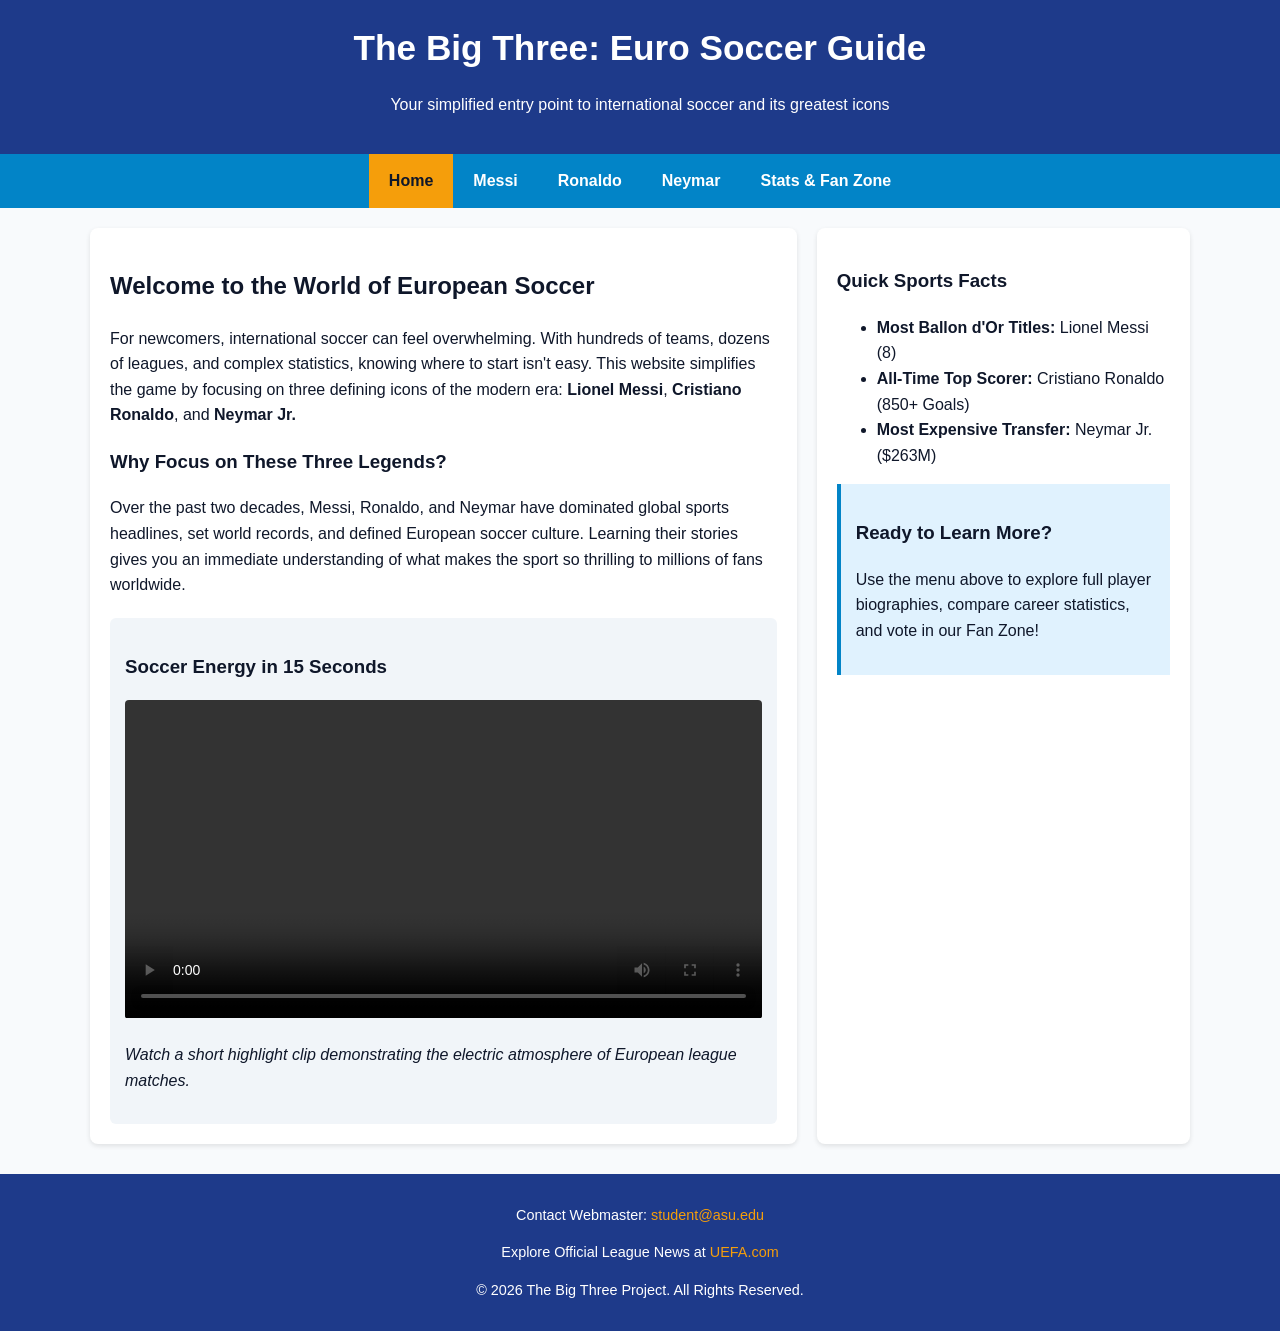
==== CIS/project-assigment/index.html @ 762b84bb "update 2" ====
<!DOCTYPE html>
<html lang="en">
<head>
    <meta charset="UTF-8">
    <meta name="viewport" content="width=device-width, initial-scale=1.0">
    <meta name="description" content="A beginner's educational guide to European soccer legends Lionel Messi, Cristiano Ronaldo, and Neymar Jr.">
    <title>The Big Three: A Beginner's Guide to Soccer Legends</title>
    <link rel="stylesheet" href="styles.css">
</head>
<body>

    <!-- Header Section -->
    <header>
        <h1>The Big Three: Euro Soccer Guide</h1>
        <p>Your simplified entry point to international soccer and its greatest icons</p>
    </header>

    <!-- Navigation Section -->
    <nav>
        <ul>
            <li><a href="index.html" class="active">Home</a></li>
            <li><a href="messi.html">Messi</a></li>
            <li><a href="ronaldo.html">Ronaldo</a></li>
            <li><a href="neymar.html">Neymar</a></li>
            <li><a href="fanzone.html">Stats & Fan Zone</a></li>
        </ul>
    </nav>

    <!-- Main Content Area -->
    <main>
        <div class="content-left">
            <h2>Welcome to the World of European Soccer</h2>
            <p>For newcomers, international soccer can feel overwhelming. With hundreds of teams, dozens of leagues, and complex statistics, knowing where to start isn't easy. This website simplifies the game by focusing on three defining icons of the modern era: <strong>Lionel Messi</strong>, <strong>Cristiano Ronaldo</strong>, and <strong>Neymar Jr.</strong></p>
            
            <h3>Why Focus on These Three Legends?</h3>
            <p>Over the past two decades, Messi, Ronaldo, and Neymar have dominated global sports headlines, set world records, and defined European soccer culture. Learning their stories gives you an immediate understanding of what makes the sport so thrilling to millions of fans worldwide.</p>

            <!-- Required HTML5 Video Tag -->
            <div class="media-container">
                <h3>Soccer Energy in 15 Seconds</h3>
                <video controls width="100%">
                    <source src="video.mp4" type="video/mp4">
                    Your browser does not support the video tag.
                </video>
                <p><em>Watch a short highlight clip demonstrating the electric atmosphere of European league matches.</em></p>
            </div>
        </div>

        <!-- Sidebar Section -->
        <aside class="sidebar">
            <h3>Quick Sports Facts</h3>
            <ul>
                <li><strong>Most Ballon d'Or Titles:</strong> Lionel Messi (8)</li>
                <li><strong>All-Time Top Scorer:</strong> Cristiano Ronaldo (850+ Goals)</li>
                <li><strong>Most Expensive Transfer:</strong> Neymar Jr. ($263M)</li>
            </ul>

            <div class="sidebar-box">
                <h3>Ready to Learn More?</h3>
                <p>Use the menu above to explore full player biographies, compare career statistics, and vote in our Fan Zone!</p>
            </div>
        </aside>
    </main>

    <!-- Footer Section -->
    <footer>
        <p>Contact Webmaster: <a href="mailto:student@asu.edu">student@asu.edu</a></p>
        <p>Explore Official League News at <a href="https://www.uefa.com" target="_blank" rel="noopener">UEFA.com</a></p>
        <p>&copy; 2026 The Big Three Project. All Rights Reserved.</p>
    </footer>

</body>
</html>
---- CIS/project-assigment/styles.css ----
:root {
  --text: #0f172a;
  --background: #f8fafc;
  --primary: #1e3a8a;
  --secondary: #0284c7;
  --accent: #f59e0b;
}

body {
  font-family: Arial, Helvetica, sans-serif;
  background-color: var(--background);
  color: var(--text);
  margin: 0;
  padding: 0;
  line-height: 1.6;
}

header {
  background-color: var(--primary);
  color: #ffffff;
  padding: 20px;
  text-align: center;
}

header h1 {
  margin: 0;
  font-size: 2.2rem;
}

nav {
  background-color: var(--secondary);
}

nav ul {
  list-style-type: none;
  margin: 0;
  padding: 0;
  display: flex;
  justify-content: center;
}

nav a {
  display: block;
  color: #ffffff;
  text-decoration: none;
  padding: 14px 20px;
  font-weight: bold;
}

nav a:hover, nav a.active {
  background-color: var(--accent);
  color: var(--text);
}

main {
  display: flex;
  max-width: 1100px;
  margin: 20px auto;
  padding: 0 15px;
  gap: 20px;
}

.content-left {
  flex: 2;
  background-color: #ffffff;
  padding: 20px;
  border-radius: 8px;
  box-shadow: 0 2px 5px rgba(0,0,0,0.1);
}

.sidebar {
  flex: 1;
  background-color: #ffffff;
  padding: 20px;
  border-radius: 8px;
  box-shadow: 0 2px 5px rgba(0,0,0,0.1);
}

.sidebar-box {
  background-color: #e0f2fe;
  padding: 15px;
  border-left: 4px solid var(--secondary);
  margin-top: 15px;
}

.media-container {
  margin-top: 20px;
  padding: 15px;
  background-color: #f1f5f9;
  border-radius: 6px;
}

.player-image {
  display: block;
  width: 100%;
  max-height: 360px;
  object-fit: cover;
  border-radius: 4px;
}

.media-gallery {
  display: grid;
  grid-template-columns: repeat(3, 1fr);
  gap: 12px;
}

.gallery-image {
  display: block;
  width: 100%;
  height: 190px;
  object-fit: cover;
  border-radius: 4px;
}

video {
  max-width: 100%;
  height: auto;
  border-radius: 4px;
}

@media (max-width: 650px) {
  .media-gallery {
    grid-template-columns: 1fr;
  }

  .gallery-image {
    height: 220px;
  }
}

footer {
  background-color: var(--primary);
  color: #ffffff;
  text-align: center;
  padding: 15px;
  margin-top: 30px;
  font-size: 0.9rem;
}

footer a {
  color: var(--accent);
  text-decoration: none;
}
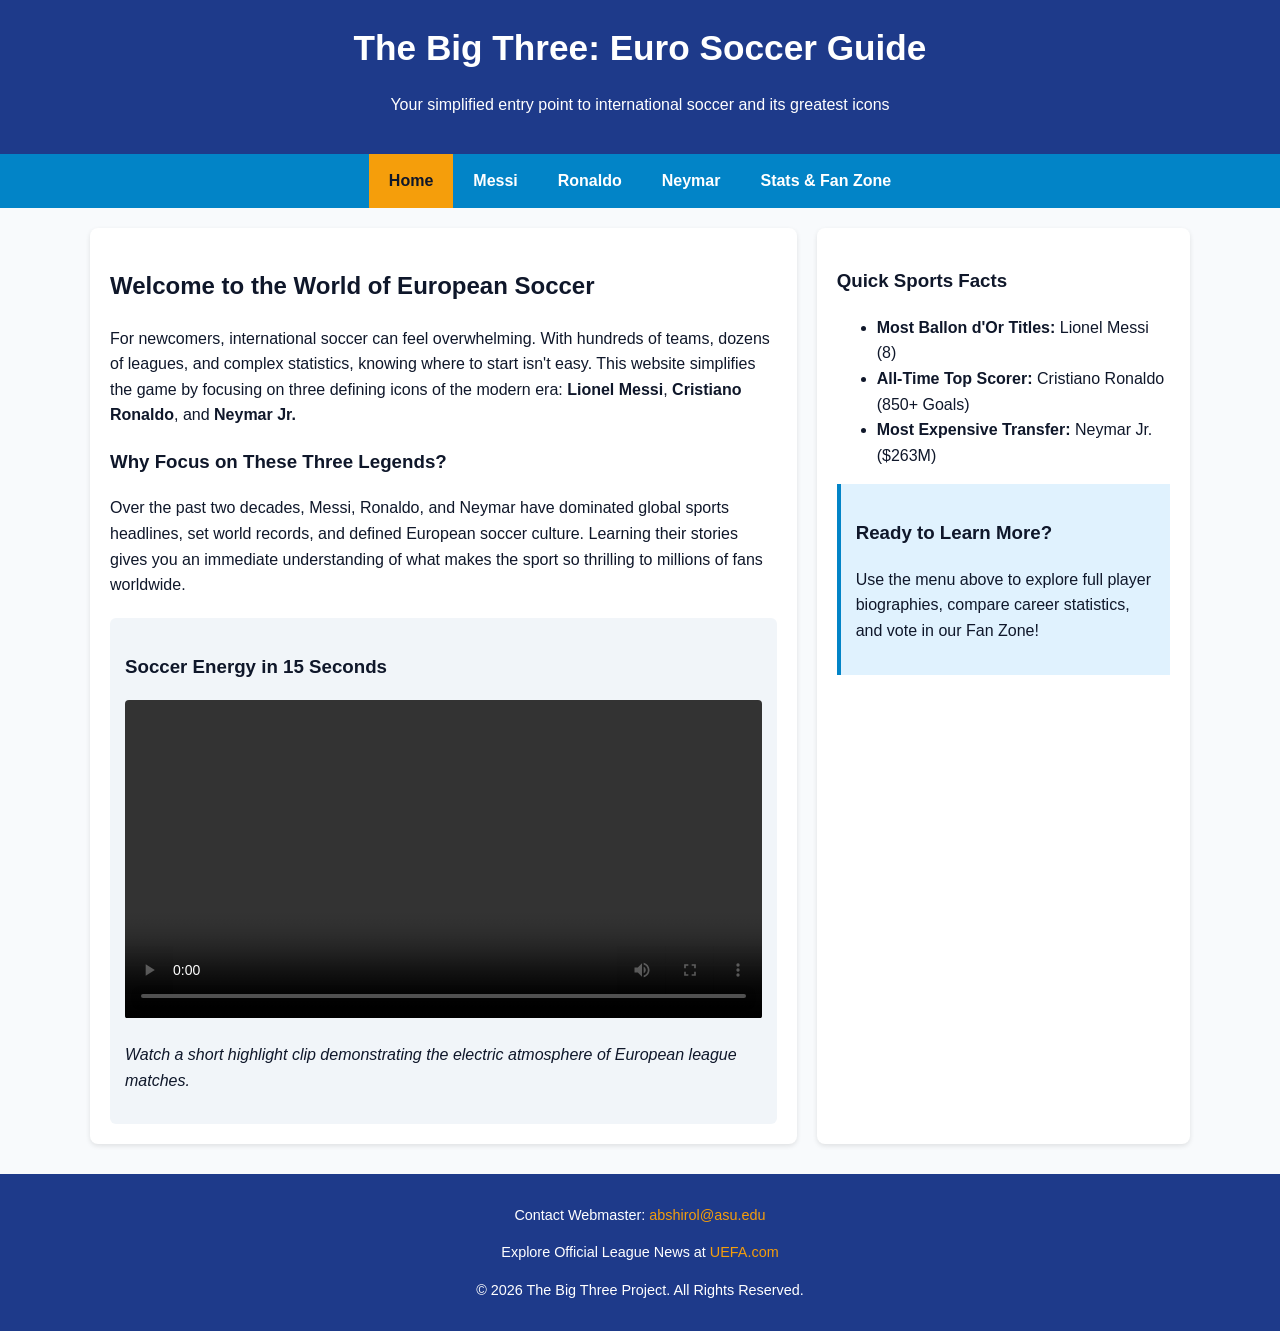
==== commit 341b581b: "final push" ====
--- a/CIS/project-assigment/index.html
+++ b/CIS/project-assigment/index.html
@@ -3,7 +3,8 @@
 <head>
     <meta charset="UTF-8">
     <meta name="viewport" content="width=device-width, initial-scale=1.0">
-    <meta name="description" content="A beginner's educational guide to European soccer legends Lionel Messi, Cristiano Ronaldo, and Neymar Jr.">
+    <meta name="description" content="A beginner's educational guide and statistical overview of European soccer legends Lionel Messi, Cristiano Ronaldo, and Neymar Jr.">
+    <meta name="keywords" content="soccer, european football, Lionel Messi, Cristiano Ronaldo, Neymar Jr, Ballon d'Or, soccer statistics">
     <title>The Big Three: A Beginner's Guide to Soccer Legends</title>
     <link rel="stylesheet" href="styles.css">
 </head>
@@ -64,7 +65,7 @@
 
     <!-- Footer Section -->
     <footer>
-        <p>Contact Webmaster: <a href="mailto:student@asu.edu">student@asu.edu</a></p>
+        <p>Contact Webmaster: <a href="mailto:abshirol@asu.edu">abshirol@asu.edu</a></p>
         <p>Explore Official League News at <a href="https://www.uefa.com" target="_blank" rel="noopener">UEFA.com</a></p>
         <p>&copy; 2026 The Big Three Project. All Rights Reserved.</p>
     </footer>
